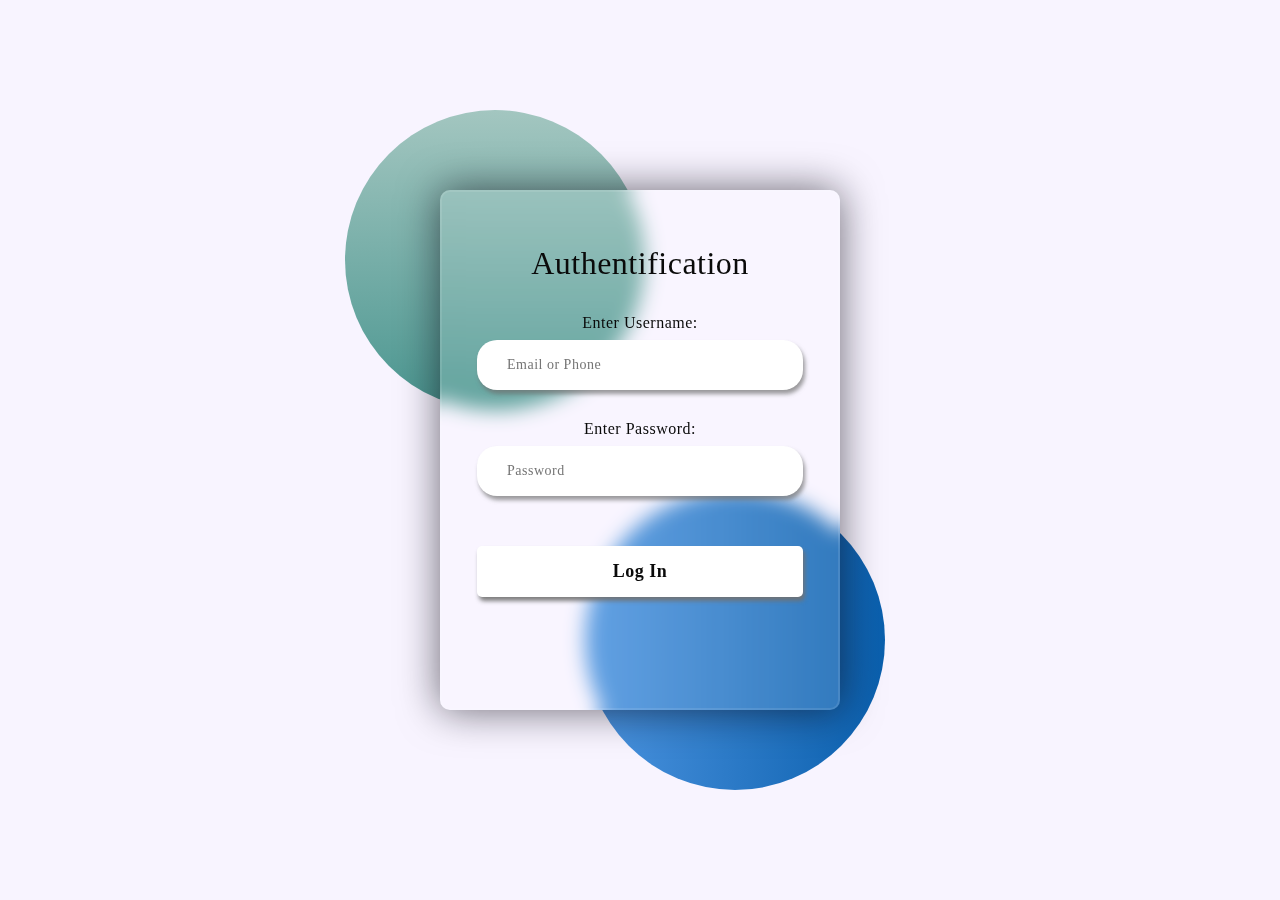
==== index.html @ f2946952 "First prototype" ====
<!DOCTYPE html>
<html lang="en">

<head>
    <!-- Design by foolishdeveloper.com -->
    <title>Glassmorphism login Form Tutorial in html css</title>

    <style media="screen">
        *,
        *:before,
        *:after {
            padding: 0;
            margin: 0;
            box-sizing: border-box;

        }

        body {
            background-color: #f8f4ff;
        }

        .background {
            width: 430px;
            height: 520px;
            position: absolute;
            transform: translate(-50%, -50%);
            left: 50%;
            top: 50%;
        }

        .background .shape {
            height: 300px;
            width: 300px;
            position: absolute;
            border-radius: 50%;
        }

        .shape:nth-child(1) {
            background: linear-gradient(#a3c6c0,
                    #4a9690);
            left: -80px;
            top: -80px;
        }

        .shape:nth-child(2) {
            background: linear-gradient(to right,
                    #4c94e0,
                    #0a5fad);
            right: -30px;
            bottom: -80px;
        }

        form {
            height: 520px;
            width: 400px;
            background-color: rgba(255, 255, 255, 0.13);
            position: absolute;
            transform: translate(-50%, -50%);
            top: 50%;
            left: 50%;
            border-radius: 10px;
            backdrop-filter: blur(10px);
            border: 2px solid rgba(255, 255, 255, 0.1);
            box-shadow: 0 0 40px rgba(8, 7, 16, 0.6);
            padding: 50px 35px;
        }

        form * {
            font-family: "Trebuchet MS";
            color: #0a0a0a;
            letter-spacing: 0.5px;
            outline: none;
            border: none;
        }

        form h3 {
            font-size: 32px;
            font-weight: 500;
            line-height: 42px;
            text-align: center;
        }

        label {
            display: block;
            margin-top: 30px;
            text-align: center;
            font-size: 16px;
            font-weight: 500;
        }

        input {
            display: block;
            height: 50px;
            width: 100%;
            border: none;
            box-shadow: 2px 4px 4px rgba(113, 113, 113, 0.7);
            color: black;
            background-color: white;
            border-radius: 20px;
            text-indent: 20px;
            padding: 0 10px;
            margin-top: 8px;
            font-size: 14px;
            font-weight: 300;
            outline: 1px;
        }

        button {
            margin-top: 50px;
            width: 100%;
            box-shadow: 2px 4px 4px rgba(113, 113, 113, 0.9);
            background-color: white;
            padding: 15px 0;
            font-size: 18px;
            font-weight: 600;
            border-radius: 5px;
            cursor: pointer;
        }
        
        button:hover{
            box-shadow: 4px 4px 4px rgba(113, 113, 113, 0.9);
            background-color: rgba(255, 255, 255, 0.9);
        }    

    </style>
</head>

<body>
    <div class="background">
        <div class="shape"></div>
        <div class="shape"></div>
    </div>
    <form>
        <h3>Authentification</h3>
        <label for="username">Enter Username:</label>
        <input type="text" placeholder="Email or Phone" id="username">
        <label for="password">Enter Password:</label>
        <input type="password" placeholder="Password" id="password">
        <button>Log In</button>
    </form>


    <script>
    </script>
</body>

</html>
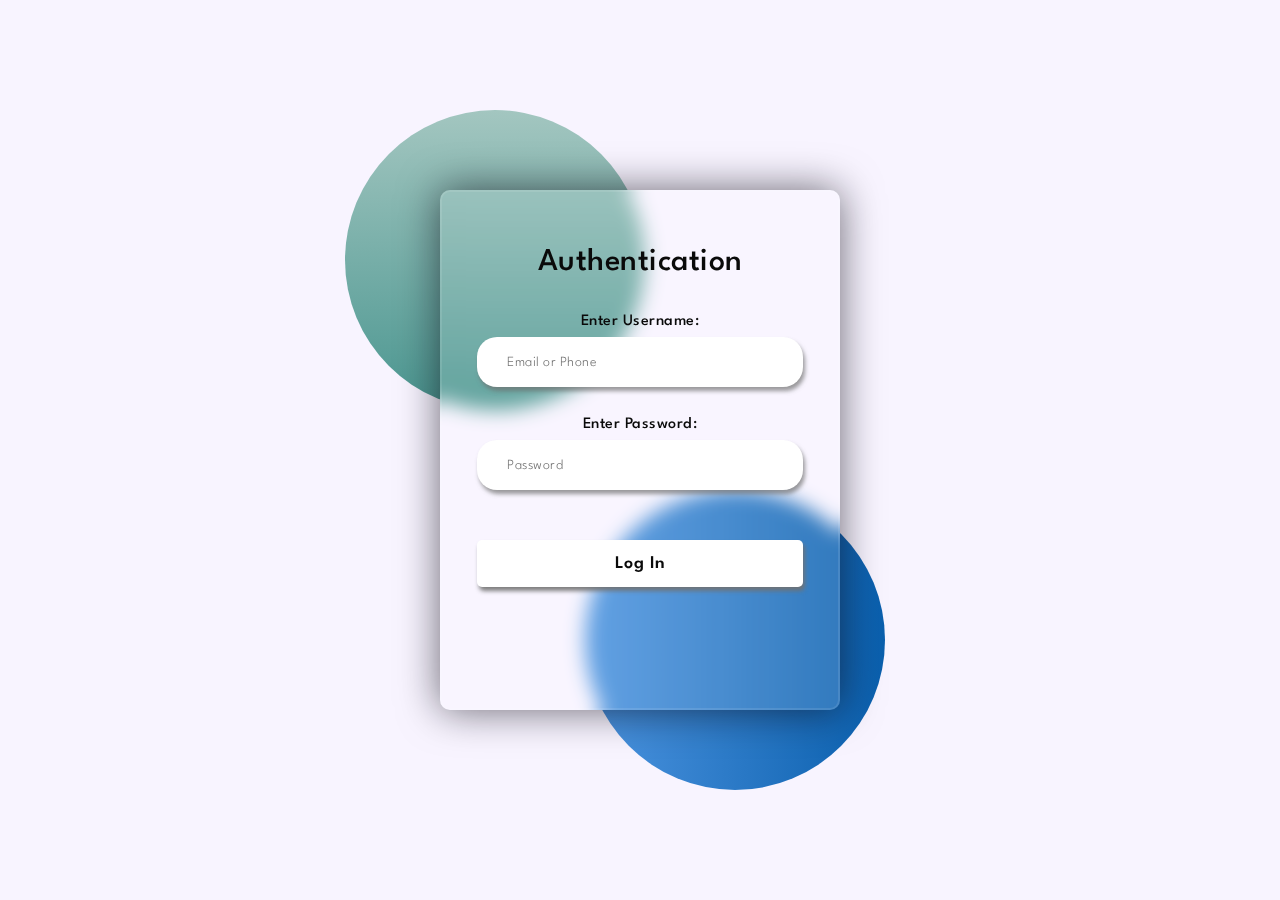
==== commit b4a43cf8: "Main page sample" ====
--- a/index.html
+++ b/index.html
@@ -1,10 +1,12 @@
 <!DOCTYPE html>
-<html lang="en">
+<html>
 
 <head>
     <!-- Design by foolishdeveloper.com -->
-    <title>Glassmorphism login Form Tutorial in html css</title>
-
+    <title>Признайся: ладно я убил Джона Кеннеди</title>
+    <link rel="preconnect" href="https://fonts.googleapis.com">
+    <link rel="preconnect" href="https://fonts.gstatic.com" crossorigin>
+    <link href="https://fonts.googleapis.com/css2?family=League+Spartan:wght@100;300&display=swap" rel="stylesheet">
     <style media="screen">
         *,
         *:before,
@@ -66,7 +68,7 @@
         }
 
         form * {
-            font-family: "Trebuchet MS";
+            font-family: 'League Spartan', sans-serif;
             color: #0a0a0a;
             letter-spacing: 0.5px;
             outline: none;
@@ -116,28 +118,30 @@
             border-radius: 5px;
             cursor: pointer;
         }
-        
-        button:hover{
+
+        button:hover {
             box-shadow: 4px 4px 4px rgba(113, 113, 113, 0.9);
             background-color: rgba(255, 255, 255, 0.9);
-        }    
+        }
 
     </style>
 </head>
 
 <body>
-    <div class="background">
-        <div class="shape"></div>
-        <div class="shape"></div>
+    <div class="content">
+        <div class="background">
+            <div class="shape"></div>
+            <div class="shape"></div>
+        </div>
+        <form>
+            <h3>Authentication</h3>
+            <label for="username">Enter Username:</label>
+            <input type="text" placeholder="Email or Phone" id="username">
+            <label for="password">Enter Password:</label>
+            <input type="password" placeholder="Password" id="password">
+            <button>Log In</button>
+        </form>
     </div>
-    <form>
-        <h3>Authentification</h3>
-        <label for="username">Enter Username:</label>
-        <input type="text" placeholder="Email or Phone" id="username">
-        <label for="password">Enter Password:</label>
-        <input type="password" placeholder="Password" id="password">
-        <button>Log In</button>
-    </form>
 
 
     <script>
